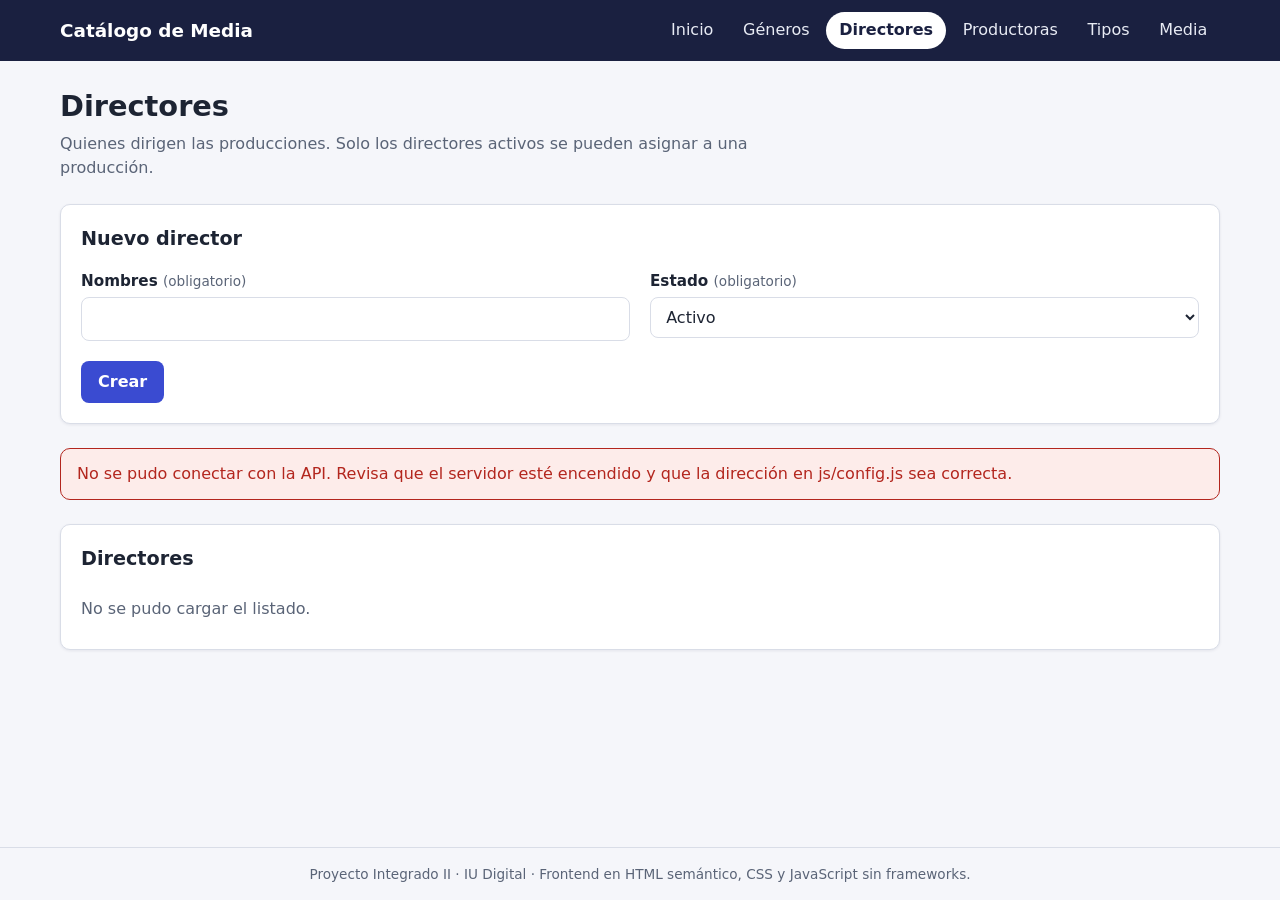
==== directores.html @ cafc4458 "feat: frontend en HTML semántico, CSS y JS para el catálogo" ====
<!DOCTYPE html>
<html lang="es">
<head>
  <meta charset="utf-8">
  <meta name="viewport" content="width=device-width, initial-scale=1">
  <title>Directores · Catálogo de Media</title>
  <meta name="description" content="Administración de los directores del catálogo.">
  <link rel="stylesheet" href="css/estilos.css">
</head>
<body>
  <a class="saltar" href="#contenido">Saltar al contenido</a>

  <header class="cabecera">
    <div class="cabecera-interior">
      <p class="marca">Catálogo de Media</p>
      <nav aria-label="Principal">
        <ul>
        <li><a href="index.html">Inicio</a></li>
        <li><a href="generos.html">Géneros</a></li>
        <li><a href="directores.html" aria-current="page">Directores</a></li>
        <li><a href="productoras.html">Productoras</a></li>
        <li><a href="tipos.html">Tipos</a></li>
        <li><a href="media.html">Media</a></li>
        </ul>
      </nav>
    </div>
  </header>

  <main id="contenido">
    <h1>Directores</h1>
    <p class="intro">Quienes dirigen las producciones. Solo los directores activos se pueden asignar a una producción.</p>

    <section class="panel" aria-labelledby="titulo-formulario">
      <h2 id="titulo-formulario">Nuevo director</h2>
      <form id="formulario">
        <div class="rejilla">
        <div class="campo">
          <label for="nombres">Nombres <span class="obligatorio">(obligatorio)</span></label>
          <input id="nombres" name="nombres" type="text" required maxlength="120" autocomplete="off">
        </div>
        <div class="campo">
          <label for="estado">Estado <span class="obligatorio">(obligatorio)</span></label>
          <select id="estado" name="estado" required>
            <option value="Activo" selected>Activo</option>
            <option value="Inactivo">Inactivo</option>
          </select>
        </div>
        </div>
        <div class="botones">
          <button id="btn-guardar" class="boton boton-primario" type="submit">Crear</button>
          <button id="btn-cancelar" class="boton boton-secundario" type="button" hidden>Cancelar edición</button>
        </div>
      </form>
    </section>

    <div id="mensaje"></div>

    <section class="panel" aria-labelledby="titulo-listado">
      <div class="listado-cabecera">
        <h2 id="titulo-listado">Directores</h2>
        <p id="contador" class="contador" aria-live="polite"></p>
      </div>
      <p id="estado-carga">Cargando…</p>
      <div class="tabla-contenedor">
        <table id="tabla" hidden>
          <caption class="solo-lectores">Directores registrados</caption>
          <thead>
            <tr>
            <th scope="col">Nombres</th>
            <th scope="col">Estado</th>
            <th scope="col">Creado</th>
            <th scope="col">Actualizado</th>
            <th scope="col">Acciones</th>
            </tr>
          </thead>
          <tbody id="tabla-cuerpo"></tbody>
        </table>
      </div>
    </section>
  </main>

  <footer class="pie">
    <p>Proyecto Integrado II · IU Digital · Frontend en HTML semántico, CSS y JavaScript sin frameworks.</p>
  </footer>

  <dialog id="dialogo-confirmar" aria-labelledby="dialogo-titulo">
    <form method="dialog">
      <h2 id="dialogo-titulo">Confirmar eliminación</h2>
      <p id="dialogo-texto"></p>
      <div class="dialogo-botones">
        <button class="boton boton-secundario" value="no">Cancelar</button>
        <button class="boton boton-peligro" value="si">Sí, eliminar</button>
      </div>
    </form>
  </dialog>

  <script type="module" src="js/directores.js"></script>
</body>
</html>
---- css/estilos.css ----
/* Estilos del frontend del Catálogo de Media.
   Sin frameworks: variables CSS para los colores, flexbox/grid para la maqueta
   y una sola hoja para todas las páginas. */

:root {
  --fondo: #f5f6fa;
  --superficie: #ffffff;
  --texto: #1d2433;
  --texto-suave: #5a6477;
  --borde: #d9dde7;
  --primario: #3a4bd1;
  --primario-oscuro: #2a38a8;
  --peligro: #b3261e;
  --peligro-fondo: #fdecea;
  --exito: #1b6e3c;
  --exito-fondo: #e6f4ea;
  --cabecera: #1a2040;
  --radio: 10px;
  --sombra: 0 1px 3px rgb(20 28 60 / 0.08);
}

@media (prefers-color-scheme: dark) {
  :root {
    --fondo: #12151f;
    --superficie: #1b2030;
    --texto: #e8ebf4;
    --texto-suave: #a3abc0;
    --borde: #2e3550;
    --primario: #7b8cff;
    --primario-oscuro: #9aa6ff;
    --peligro: #ff8a80;
    --peligro-fondo: #3a1d1b;
    --exito: #7ddc9f;
    --exito-fondo: #17301f;
    --cabecera: #0c0f1a;
    --sombra: none;
  }
}

*, *::before, *::after { box-sizing: border-box; }

body {
  margin: 0;
  font-family: system-ui, -apple-system, "Segoe UI", Roboto, sans-serif;
  line-height: 1.5;
  color: var(--texto);
  background: var(--fondo);
  min-height: 100vh;
  display: flex;
  flex-direction: column;
}

/* ---------- Accesibilidad ---------- */

.solo-lectores {
  position: absolute;
  width: 1px; height: 1px;
  overflow: hidden;
  clip-path: inset(50%);
  white-space: nowrap;
}

.saltar {
  position: absolute;
  left: 0.5rem; top: -4rem;
  background: var(--primario);
  color: #fff;
  padding: 0.5rem 1rem;
  border-radius: 0 0 var(--radio) var(--radio);
  z-index: 10;
}
.saltar:focus { top: 0; }

:focus-visible {
  outline: 3px solid var(--primario);
  outline-offset: 2px;
}

[hidden] { display: none !important; }

/* ---------- Cabecera y navegación ---------- */

.cabecera { background: var(--cabecera); color: #fff; }

.cabecera-interior {
  max-width: 1200px;
  margin: 0 auto;
  padding: 0.75rem 1.25rem;
  display: flex;
  flex-wrap: wrap;
  align-items: center;
  justify-content: space-between;
  gap: 0.5rem 1.5rem;
}

.marca { margin: 0; font-weight: 700; font-size: 1.15rem; }

.cabecera nav ul {
  list-style: none;
  margin: 0; padding: 0;
  display: flex;
  flex-wrap: wrap;
  gap: 0.25rem;
}

.cabecera nav a {
  display: block;
  color: #e8ebf4;
  text-decoration: none;
  padding: 0.4rem 0.8rem;
  border-radius: 999px;
}
.cabecera nav a:hover { background: rgb(255 255 255 / 0.12); }
.cabecera nav a[aria-current="page"] { background: #fff; color: var(--cabecera); font-weight: 600; }
.cabecera :focus-visible { outline-color: #fff; }

/* ---------- Contenido ---------- */

main {
  flex: 1;
  width: 100%;
  max-width: 1200px;
  margin: 0 auto;
  padding: 1.5rem 1.25rem 2.5rem;
}

h1 { margin: 0 0 0.25rem; font-size: 1.8rem; }
h2 { margin: 0 0 1rem; font-size: 1.2rem; }
h3 { margin: 0; font-size: 1.05rem; }

.intro { margin: 0 0 1.5rem; color: var(--texto-suave); max-width: 70ch; }

a { color: var(--primario); }

.panel {
  background: var(--superficie);
  border: 1px solid var(--borde);
  border-radius: var(--radio);
  box-shadow: var(--sombra);
  padding: 1.25rem;
  margin-bottom: 1.5rem;
}

/* ---------- Formularios ---------- */

.rejilla {
  display: grid;
  grid-template-columns: repeat(auto-fit, minmax(240px, 1fr));
  gap: 1rem 1.25rem;
}

.campo { display: flex; flex-direction: column; gap: 0.3rem; min-width: 0; }
.campo-ancho { grid-column: 1 / -1; }

label, legend { font-weight: 600; font-size: 0.95rem; }
.obligatorio { font-weight: 400; color: var(--texto-suave); font-size: 0.85rem; }
.ayuda { margin: 0; font-size: 0.85rem; color: var(--texto-suave); }

input, select, textarea {
  font: inherit;
  color: var(--texto);
  background: var(--superficie);
  border: 1px solid var(--borde);
  border-radius: 8px;
  padding: 0.55rem 0.7rem;
  width: 100%;
}
input:hover, select:hover, textarea:hover { border-color: var(--texto-suave); }
textarea { resize: vertical; }

/* Solo se marca como inválido después de que la persona interactúa, para no mostrar rojo desde el inicio. */
input:user-invalid, select:user-invalid, textarea:user-invalid { border-color: var(--peligro); }

fieldset.grupo-generos {
  border: 1px solid var(--borde);
  border-radius: 8px;
  padding: 0.75rem 1rem 1rem;
  margin: 0;
}
.grupo-generos legend { padding: 0 0.4rem; }

.lista-generos {
  display: grid;
  grid-template-columns: repeat(auto-fill, minmax(180px, 1fr));
  gap: 0.35rem 1rem;
  margin: 0.5rem 0;
}

.opcion-genero {
  display: flex;
  align-items: center;
  gap: 0.5rem;
  font-weight: 400;
  padding: 0.25rem 0;
}
.opcion-genero input { width: auto; accent-color: var(--primario); }
.opcion-genero:has(input:disabled) { color: var(--texto-suave); }

.contador { margin: 0; font-size: 0.9rem; color: var(--texto-suave); }

.botones { display: flex; flex-wrap: wrap; gap: 0.6rem; margin-top: 1.25rem; }

.boton {
  font: inherit;
  font-weight: 600;
  border-radius: 8px;
  border: 1px solid transparent;
  padding: 0.5rem 1rem;
  cursor: pointer;
}
.boton:disabled { opacity: 0.6; cursor: not-allowed; }
.boton-primario { background: var(--primario); color: #fff; }
.boton-primario:hover:not(:disabled) { background: var(--primario-oscuro); }
.boton-secundario { background: transparent; color: var(--texto); border-color: var(--borde); }
.boton-secundario:hover { background: var(--fondo); }
.boton-peligro { background: transparent; color: var(--peligro); border-color: var(--peligro); }
.boton-peligro:hover { background: var(--peligro-fondo); }

@media (prefers-color-scheme: dark) {
  .boton-primario { color: #10142a; }
}

/* ---------- Mensajes ---------- */

.mensaje {
  border-radius: var(--radio);
  padding: 0.8rem 1rem;
  margin-bottom: 1.5rem;
  border: 1px solid;
}
.mensaje p { margin: 0; }
.mensaje ul { margin: 0.4rem 0 0; padding-left: 1.2rem; }
.mensaje-exito { background: var(--exito-fondo); border-color: var(--exito); color: var(--exito); }
.mensaje-error { background: var(--peligro-fondo); border-color: var(--peligro); color: var(--peligro); }

/* ---------- Listado ---------- */

.listado-cabecera { display: flex; flex-wrap: wrap; align-items: baseline; justify-content: space-between; gap: 0.5rem; }

.filtro { display: flex; flex-wrap: wrap; align-items: center; gap: 0.6rem; margin-bottom: 1rem; }
.filtro select { width: auto; min-width: 220px; }

#estado-carga { color: var(--texto-suave); margin: 0.5rem 0; }

.tabla-contenedor { overflow-x: auto; }

table { width: 100%; border-collapse: collapse; font-size: 0.95rem; }
th, td { text-align: left; padding: 0.65rem 0.75rem; border-bottom: 1px solid var(--borde); vertical-align: top; }
th { font-size: 0.85rem; color: var(--texto-suave); text-transform: uppercase; letter-spacing: 0.03em; white-space: nowrap; }
tbody tr:hover { background: color-mix(in srgb, var(--primario) 6%, transparent); }

td.acciones { white-space: nowrap; }
td.acciones .boton { padding: 0.3rem 0.7rem; font-size: 0.9rem; }
td.acciones .boton + .boton { margin-left: 0.4rem; }

/* En pantallas medianas los botones se apilan para que la columna Acciones no se corte. */
@media (max-width: 1100px) and (min-width: 721px) {
  td.acciones .boton { display: block; width: 100%; }
  td.acciones .boton + .boton { margin: 0.35rem 0 0; }
}

.insignia {
  display: inline-block;
  padding: 0.1rem 0.6rem;
  border-radius: 999px;
  font-size: 0.8rem;
  font-weight: 600;
  border: 1px solid;
}
.insignia-activo { color: var(--exito); background: var(--exito-fondo); border-color: var(--exito); }
.insignia-inactivo { color: var(--texto-suave); background: transparent; border-color: var(--borde); }

.chips { list-style: none; margin: 0; padding: 0; display: flex; flex-wrap: wrap; gap: 0.3rem; min-width: 100px; }
.chip {
  background: color-mix(in srgb, var(--primario) 14%, transparent);
  color: var(--texto);
  border-radius: 999px;
  padding: 0.05rem 0.6rem;
  font-size: 0.82rem;
}

.titulo-media { display: flex; gap: 0.7rem; align-items: flex-start; min-width: 170px; }
.titulo-media img { width: 48px; height: 68px; object-fit: cover; border-radius: 4px; border: 1px solid var(--borde); }
.secundario { color: var(--texto-suave); }
small { color: var(--texto-suave); }

/* En pantallas pequeñas la tabla se vuelve una lista de tarjetas, cada celda con su etiqueta. */
@media (max-width: 720px) {
  table, thead, tbody, tr, td { display: block; }
  thead { position: absolute; width: 1px; height: 1px; overflow: hidden; clip-path: inset(50%); }
  tr { border: 1px solid var(--borde); border-radius: var(--radio); margin-bottom: 0.9rem; padding: 0.4rem 0.2rem; }
  td { border: 0; padding: 0.35rem 0.75rem; }
  td::before {
    content: attr(data-etiqueta);
    display: block;
    font-size: 0.75rem;
    text-transform: uppercase;
    letter-spacing: 0.03em;
    color: var(--texto-suave);
  }
  td.acciones { padding-top: 0.6rem; }
}

/* ---------- Inicio ---------- */

.tarjetas {
  list-style: none;
  margin: 0 0 1.5rem;
  padding: 0;
  display: grid;
  grid-template-columns: repeat(auto-fit, minmax(190px, 1fr));
  gap: 1rem;
}
.tarjeta {
  background: var(--superficie);
  border: 1px solid var(--borde);
  border-radius: var(--radio);
  box-shadow: var(--sombra);
  padding: 1rem 1.1rem;
}
.tarjeta p { margin: 0.2rem 0 0; color: var(--texto-suave); font-size: 0.92rem; }
.tarjeta .tarjeta-numero { font-size: 2rem; font-weight: 700; color: var(--texto); line-height: 1.2; }

/* ---------- Diálogo y pie ---------- */

dialog {
  background: var(--superficie);
  color: var(--texto);
  border: 1px solid var(--borde);
  border-radius: var(--radio);
  padding: 1.25rem 1.5rem;
  max-width: min(440px, calc(100vw - 2rem));
}
dialog::backdrop { background: rgb(10 14 30 / 0.55); }
dialog h2 { margin-bottom: 0.5rem; }
.dialogo-botones { display: flex; justify-content: flex-end; gap: 0.6rem; margin-top: 1.25rem; }

.pie {
  text-align: center;
  padding: 1rem;
  font-size: 0.85rem;
  color: var(--texto-suave);
  border-top: 1px solid var(--borde);
}
.pie p { margin: 0; }

@media (prefers-reduced-motion: reduce) {
  * { scroll-behavior: auto !important; }
}
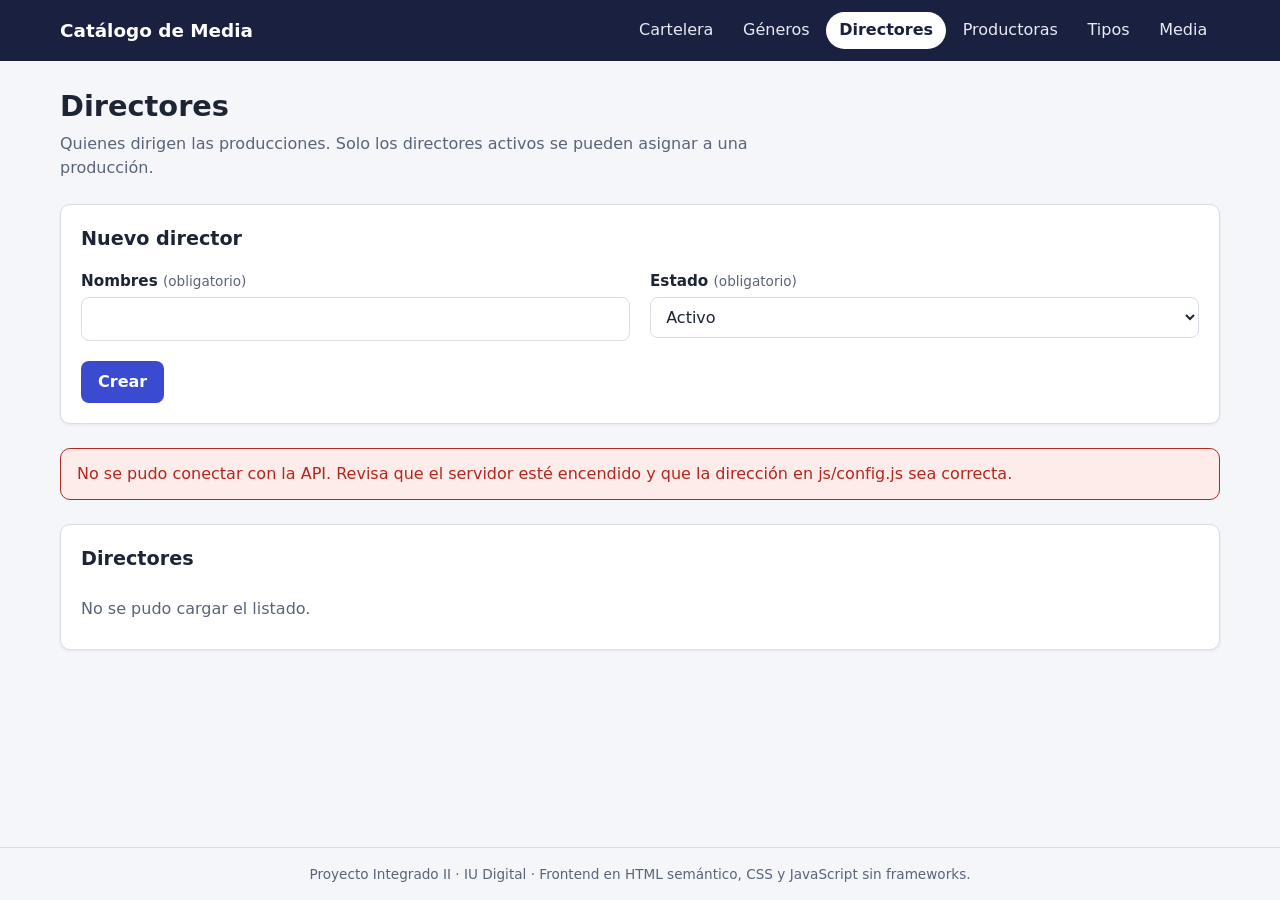
==== commit 590aba62: "feat: página de inicio en forma de cartelera de cine" ====
--- a/directores.html
+++ b/directores.html
@@ -15,7 +15,7 @@
       <p class="marca">Catálogo de Media</p>
       <nav aria-label="Principal">
         <ul>
-        <li><a href="index.html">Inicio</a></li>
+        <li><a href="index.html">Cartelera</a></li>
         <li><a href="generos.html">Géneros</a></li>
         <li><a href="directores.html" aria-current="page">Directores</a></li>
         <li><a href="productoras.html">Productoras</a></li>
@@ -96,4 +96,4 @@
 
   <script type="module" src="js/directores.js"></script>
 </body>
-</html>
+</html>
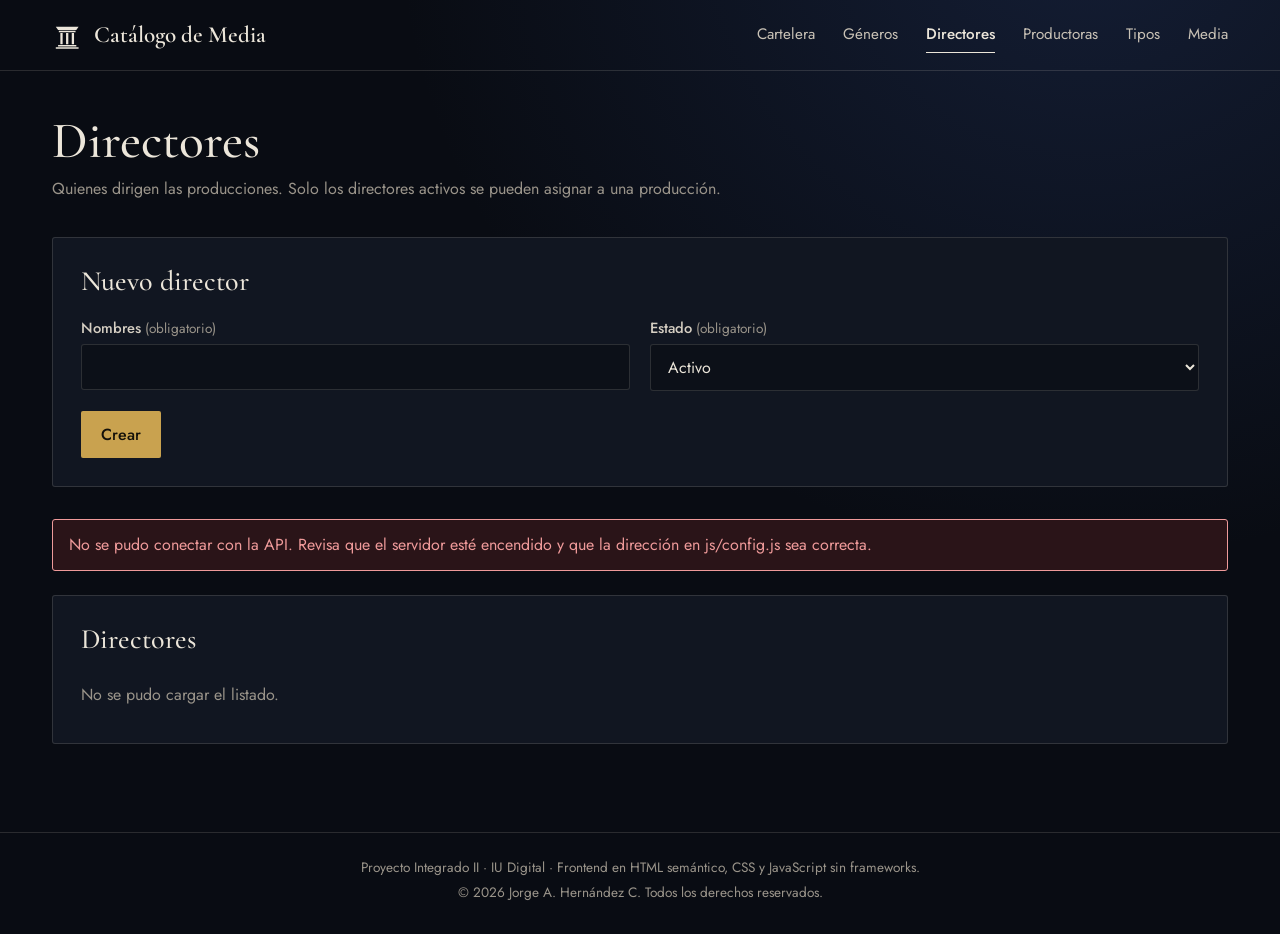
==== commit 5c1edcce: "feat: tema de la cartelera en las pantallas de gestión y limpieza de estilos.css" ====
--- a/directores.html
+++ b/directores.html
@@ -5,14 +5,23 @@
   <meta name="viewport" content="width=device-width, initial-scale=1">
   <title>Directores · Catálogo de Media</title>
   <meta name="description" content="Administración de los directores del catálogo.">
+  <link rel="preconnect" href="https://fonts.googleapis.com">
+  <link rel="preconnect" href="https://fonts.gstatic.com" crossorigin>
+  <link rel="stylesheet" href="https://fonts.googleapis.com/css2?family=Cormorant+Garamond:wght@500;600&family=Jost:wght@400;500&display=swap">
   <link rel="stylesheet" href="css/estilos.css">
+  <link rel="stylesheet" href="css/gestion.css">
 </head>
-<body>
+<body class="gestion">
   <a class="saltar" href="#contenido">Saltar al contenido</a>
 
   <header class="cabecera">
     <div class="cabecera-interior">
-      <p class="marca">Catálogo de Media</p>
+      <a class="marca" href="index.html">
+        <svg class="marca-icono" viewBox="0 0 40 40" aria-hidden="true">
+          <path d="M5 9h30l-3 4H8z M9 14h22v2H9z M11 17h3v15h-3z M18.5 17h3v15h-3z M26 17h3v15h-3z M8 33h24v2H8z M5 36h30v2H5z" fill="currentColor"/>
+        </svg>
+        Catálogo de Media
+      </a>
       <nav aria-label="Principal">
         <ul>
         <li><a href="index.html">Cartelera</a></li>
@@ -81,6 +90,7 @@
 
   <footer class="pie">
     <p>Proyecto Integrado II · IU Digital · Frontend en HTML semántico, CSS y JavaScript sin frameworks.</p>
+    <p>© 2026 Jorge A. Hernández C. Todos los derechos reservados.</p>
   </footer>
 
   <dialog id="dialogo-confirmar" aria-labelledby="dialogo-titulo">
--- a/css/estilos.css
+++ b/css/estilos.css
@@ -50,7 +50,7 @@
   flex-direction: column;
 }
 
-/* ---------- Accesibilidad ---------- */
+/* Accesibilidad */
 
 .solo-lectores {
   position: absolute;
@@ -78,7 +78,7 @@
 
 [hidden] { display: none !important; }
 
-/* ---------- Cabecera y navegación ---------- */
+/* Cabecera y navegación */
 
 .cabecera { background: var(--cabecera); color: #fff; }
 
@@ -114,7 +114,7 @@
 .cabecera nav a[aria-current="page"] { background: #fff; color: var(--cabecera); font-weight: 600; }
 .cabecera :focus-visible { outline-color: #fff; }
 
-/* ---------- Contenido ---------- */
+/* Contenido */
 
 main {
   flex: 1;
@@ -141,7 +141,7 @@
   margin-bottom: 1.5rem;
 }
 
-/* ---------- Formularios ---------- */
+/* Formularios */
 
 .rejilla {
   display: grid;
@@ -220,7 +220,7 @@
   .boton-primario { color: #10142a; }
 }
 
-/* ---------- Mensajes ---------- */
+/* Mensajes */
 
 .mensaje {
   border-radius: var(--radio);
@@ -233,7 +233,7 @@
 .mensaje-exito { background: var(--exito-fondo); border-color: var(--exito); color: var(--exito); }
 .mensaje-error { background: var(--peligro-fondo); border-color: var(--peligro); color: var(--peligro); }
 
-/* ---------- Listado ---------- */
+/* Listado */
 
 .listado-cabecera { display: flex; flex-wrap: wrap; align-items: baseline; justify-content: space-between; gap: 0.5rem; }
 
@@ -301,7 +301,7 @@
   td.acciones { padding-top: 0.6rem; }
 }
 
-/* ---------- Inicio ---------- */
+/* Inicio */
 
 .tarjetas {
   list-style: none;
@@ -321,7 +321,7 @@
 .tarjeta p { margin: 0.2rem 0 0; color: var(--texto-suave); font-size: 0.92rem; }
 .tarjeta .tarjeta-numero { font-size: 2rem; font-weight: 700; color: var(--texto); line-height: 1.2; }
 
-/* ---------- Diálogo y pie ---------- */
+/* Diálogo y pie */
 
 dialog {
   background: var(--superficie);
--- a/css/gestion.css
+++ b/css/gestion.css
@@ -0,0 +1,202 @@
+/* Tema de las pantallas de gestión (Géneros, Directores, Productoras, Tipos y Media).
+   Se carga después de estilos.css y solo cambia la apariencia para que coincida
+   con la cartelera: azul noche, marfil, serif en los títulos y dorado solo en el
+   botón principal de cada pantalla. La estructura y el JavaScript no cambian.
+   Casi todo se logra cambiando las variables de color que ya usa estilos.css. */
+
+.gestion {
+  --fondo: #090c13;
+  --superficie: #111621;
+  --campo: #0c1018;
+  --texto: #ece6da;
+  --texto-suave: #9a948a;
+  --borde: rgb(236 230 218 / 0.14);
+  --borde-fuerte: rgb(236 230 218 / 0.32);
+  --primario: #c9a24f;
+  --primario-oscuro: #dcbb72;
+  --peligro: #ef9a9a;
+  --peligro-fondo: #2a1418;
+  --exito: #93d4ab;
+  --exito-fondo: #10241a;
+  --cabecera: #090c13;
+  --radio: 3px;
+  --sombra: none;
+
+  --serif: "Cormorant Garamond", "Cormorant", Georgia, "Times New Roman", serif;
+  --sans: "Jost", "Futura", "Century Gothic", system-ui, sans-serif;
+
+  font-family: var(--sans);
+  color-scheme: dark;
+  background:
+    radial-gradient(ellipse at 85% -10%, rgb(40 62 115 / 0.35), transparent 45%),
+    var(--fondo);
+}
+
+.gestion :focus-visible { outline-color: var(--texto); }
+.gestion a { color: var(--texto); }
+
+.gestion .saltar { background: var(--primario); color: #14110a; }
+
+/* ---------- Cabecera ---------- */
+
+.gestion .cabecera { background: transparent; border-bottom: 1px solid var(--borde); }
+.gestion .cabecera-interior { max-width: 1240px; padding: 1.1rem 2rem; }
+
+.gestion .marca {
+  display: flex;
+  align-items: center;
+  gap: 0.7rem;
+  margin: 0;
+  color: var(--texto);
+  text-decoration: none;
+  font-family: var(--serif);
+  font-weight: 600;
+  font-size: 1.45rem;
+}
+.gestion .marca-icono { width: 1.9rem; height: 1.9rem; }
+
+.gestion .cabecera nav ul { gap: 0.25rem 1.75rem; }
+.gestion .cabecera nav a {
+  color: #c9c2b6;
+  font-size: 0.95rem;
+  padding: 0.35rem 0;
+  border-radius: 0;
+  border-bottom: 1px solid transparent;
+}
+.gestion .cabecera nav a:hover { background: none; color: var(--texto); }
+.gestion .cabecera nav a[aria-current="page"] {
+  background: none;
+  color: var(--texto);
+  font-weight: 500;
+  border-bottom-color: var(--texto);
+}
+
+/* ---------- Contenido ---------- */
+
+.gestion main { max-width: 1240px; padding: 2.75rem 2rem 3.5rem; }
+
+.gestion h1 {
+  font-family: var(--serif);
+  font-weight: 500;
+  font-size: clamp(2.4rem, 4vw, 3.2rem);
+  line-height: 1.05;
+  margin-bottom: 0.5rem;
+}
+.gestion h2 {
+  font-family: var(--serif);
+  font-weight: 500;
+  font-size: 1.75rem;
+  line-height: 1.1;
+  margin-bottom: 1.25rem;
+}
+.gestion .intro { color: var(--texto-suave); margin-bottom: 2.25rem; }
+
+.gestion .panel {
+  background: var(--superficie);
+  border: 1px solid var(--borde);
+  border-radius: var(--radio);
+  padding: 1.75rem;
+  margin-bottom: 2rem;
+}
+
+/* ---------- Formularios ---------- */
+
+.gestion label,
+.gestion legend { font-weight: 500; font-size: 0.92rem; color: #d6cfc3; }
+.gestion .obligatorio { color: var(--texto-suave); }
+
+.gestion input,
+.gestion select,
+.gestion textarea {
+  background: var(--campo);
+  color: var(--texto);
+  border: 1px solid var(--borde);
+  border-radius: var(--radio);
+  padding: 0.65rem 0.8rem;
+}
+.gestion input:hover,
+.gestion select:hover,
+.gestion textarea:hover { border-color: var(--borde-fuerte); }
+.gestion input:focus,
+.gestion select:focus,
+.gestion textarea:focus { border-color: var(--texto); }
+.gestion input::placeholder,
+.gestion textarea::placeholder { color: #625d55; }
+
+.gestion fieldset.grupo-generos { border-color: var(--borde); border-radius: var(--radio); }
+.gestion .opcion-genero input { accent-color: var(--primario); }
+
+/* ---------- Botones ---------- */
+
+.gestion .boton { border-radius: 2px; font-weight: 500; padding: 0.65rem 1.2rem; }
+
+/* El botón principal (Crear / Guardar cambios) es el único dorado de la pantalla. */
+.gestion .boton-primario { background: var(--primario); color: #14110a; }
+.gestion .boton-primario:hover:not(:disabled) { background: var(--primario-oscuro); }
+
+.gestion .boton-secundario { color: var(--texto); border-color: var(--borde-fuerte); }
+.gestion .boton-secundario:hover { background: rgb(236 230 218 / 0.06); }
+
+.gestion .boton-peligro { color: var(--peligro); border-color: rgb(239 154 154 / 0.55); }
+.gestion .boton-peligro:hover { background: var(--peligro-fondo); }
+
+/* ---------- Mensajes ---------- */
+
+.gestion .mensaje { border-radius: var(--radio); }
+
+/* ---------- Listado ---------- */
+
+.gestion .filtro label { color: var(--texto-suave); font-weight: 400; }
+
+.gestion th {
+  color: var(--texto-suave);
+  font-weight: 500;
+  font-size: 0.78rem;
+  letter-spacing: 0.08em;
+}
+.gestion th,
+.gestion td { border-bottom-color: var(--borde); }
+.gestion tbody tr:hover { background: rgb(236 230 218 / 0.035); }
+
+.gestion .insignia { border-radius: 999px; font-weight: 500; }
+.gestion .insignia-activo { background: transparent; }
+
+.gestion .chip {
+  background: transparent;
+  border: 1px solid var(--borde);
+  color: #d6cfc3;
+}
+
+.gestion .titulo-media img {
+  border: 0;
+  border-radius: 2px;
+  box-shadow: 0 6px 14px rgb(0 0 0 / 0.5);
+}
+.gestion .titulo-media strong { font-family: var(--serif); font-size: 1.15rem; font-weight: 600; }
+
+@media (max-width: 720px) {
+  .gestion main { padding: 2rem 1.25rem 2.5rem; }
+  .gestion .cabecera-interior { padding: 1rem 1.25rem; }
+  .gestion .panel { padding: 1.25rem; }
+  .gestion tr { border-color: var(--borde); border-radius: var(--radio); }
+}
+
+/* ---------- Diálogo y pie ---------- */
+
+.gestion dialog {
+  background: var(--superficie);
+  border-color: var(--borde);
+  border-radius: 4px;
+  box-shadow: 0 40px 100px rgb(0 0 0 / 0.7);
+}
+.gestion dialog::backdrop { background: rgb(4 6 10 / 0.8); }
+.gestion dialog h2 { font-size: 1.6rem; }
+
+.gestion .pie {
+  border-top-color: var(--borde);
+  color: var(--texto-suave);
+  padding: 1.5rem 1.25rem 2rem;
+  display: flex;
+  flex-direction: column;
+  gap: 0.3rem;
+}
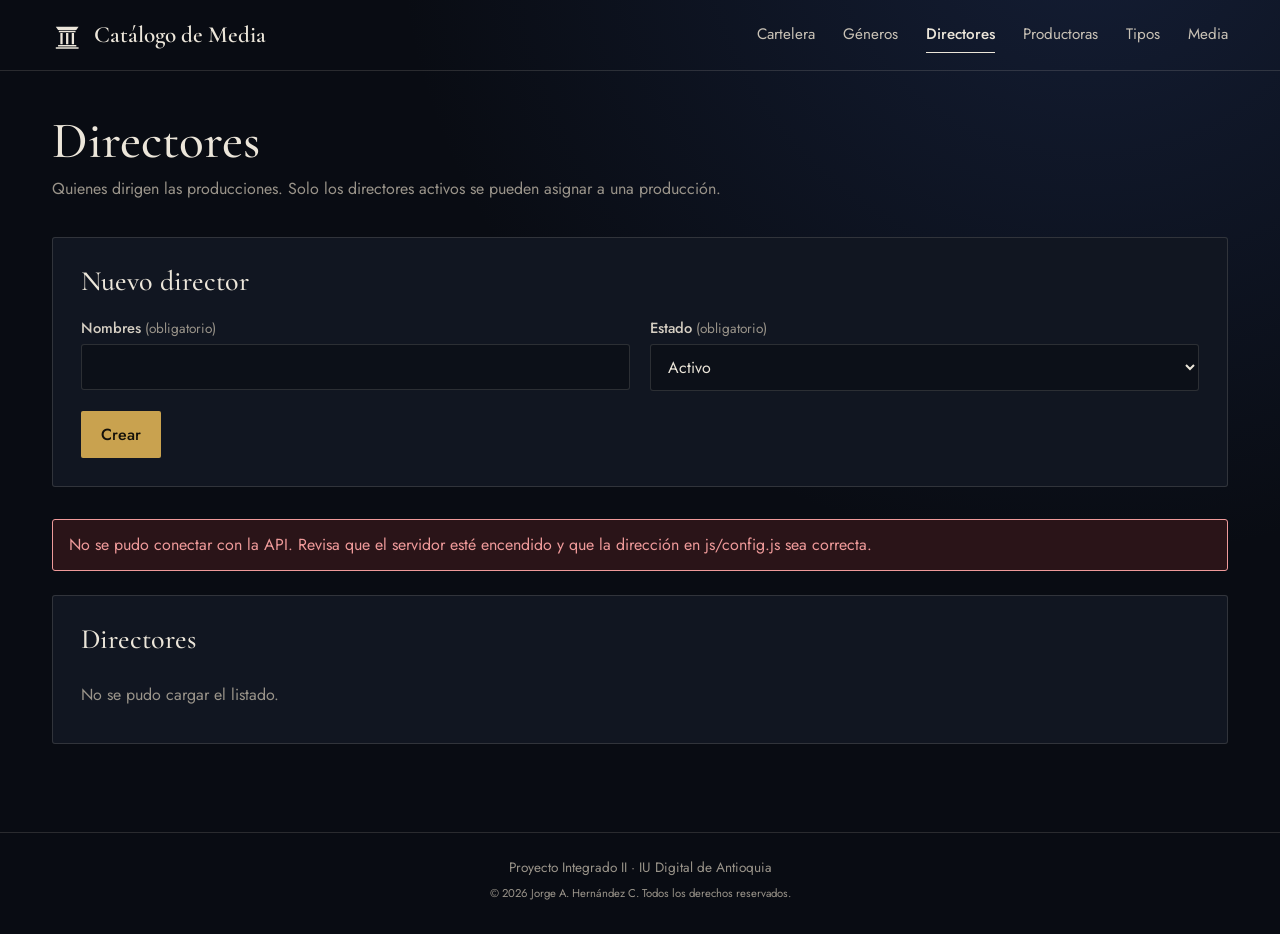
==== commit b2bf4d08: "feat: varios directores por producción y pie de página con IU Digital de Antioquia" ====
--- a/directores.html
+++ b/directores.html
@@ -89,8 +89,8 @@
   </main>
 
   <footer class="pie">
-    <p>Proyecto Integrado II · IU Digital · Frontend en HTML semántico, CSS y JavaScript sin frameworks.</p>
-    <p>© 2026 Jorge A. Hernández C. Todos los derechos reservados.</p>
+    <p>Proyecto Integrado II · IU Digital de Antioquia</p>
+    <p><small>© 2026 Jorge A. Hernández C. Todos los derechos reservados.</small></p>
   </footer>
 
   <dialog id="dialogo-confirmar" aria-labelledby="dialogo-titulo">
